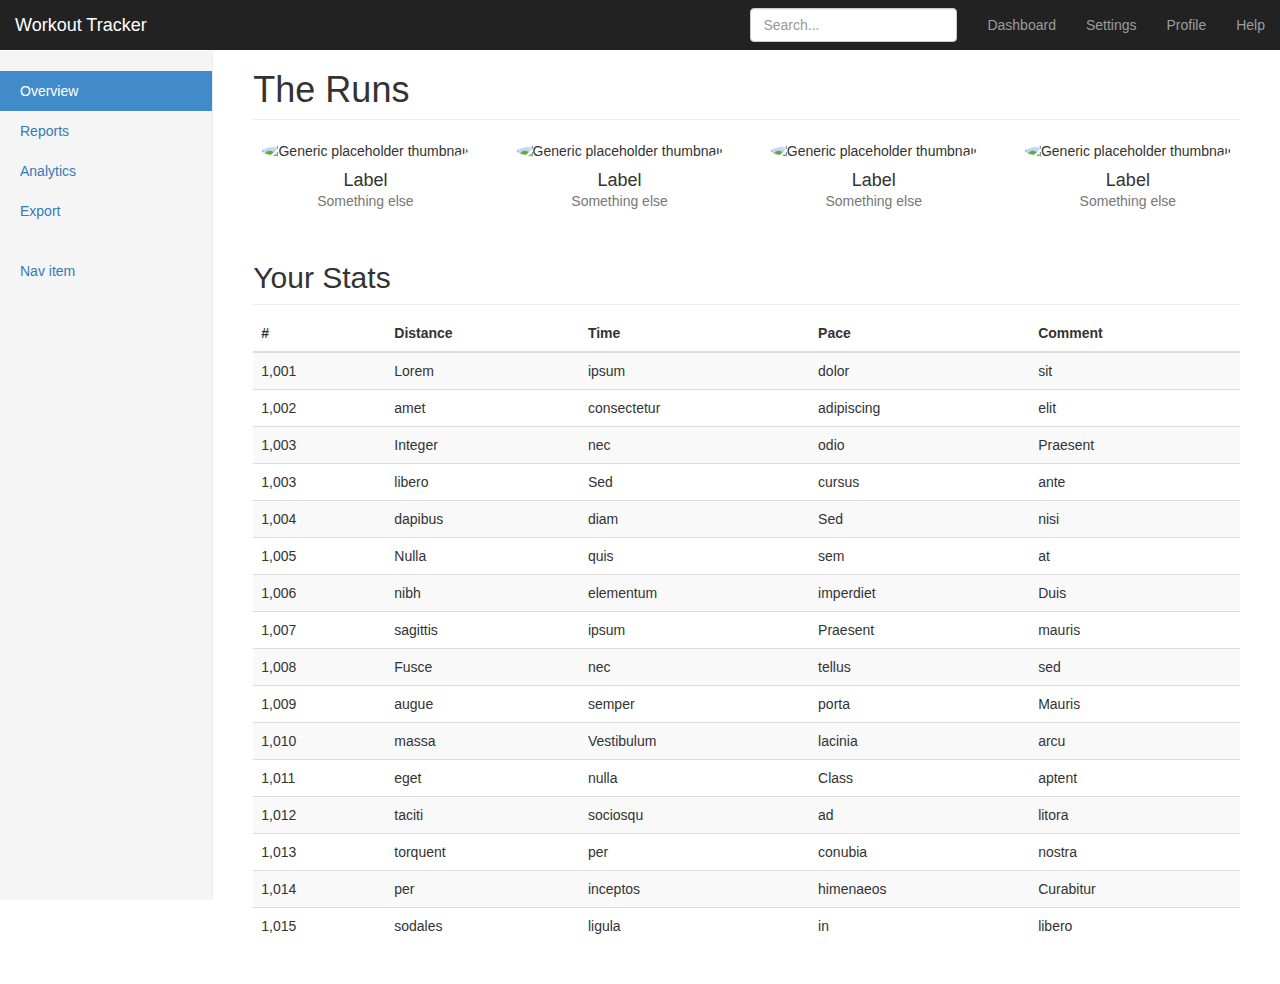
==== runs.html @ bc68be91 "Have login and create working in FE. Need to work on hiding/showing html now." ====
<!DOCTYPE html>
<html lang="en">
  <head>
    <meta charset="utf-8">
    <meta http-equiv="X-UA-Compatible" content="IE=edge">
    <meta name="viewport" content="width=device-width, initial-scale=1">
    <!-- The above 3 meta tags *must* come first in the head; any other head content must come *after* these tags -->
    <meta name="description" content="">
    <meta name="author" content="">
    <link rel="icon" href="../../favicon.ico">

    <title>Stats</title>

    <!-- Bootstrap core CSS -->
    <link href="bootstrap/css/bootstrap.min.css" rel="stylesheet">

    <!-- Custom styles for this template -->
    <link href="runs.css" rel="stylesheet">

    <!-- Just for debugging purposes. Don't actually copy these 2 lines! -->
    <!--[if lt IE 9]><script src="../../assets/js/ie8-responsive-file-warning.js"></script><![endif]-->
    <script src="../../assets/js/ie-emulation-modes-warning.js"></script>

    <!-- HTML5 shim and Respond.js for IE8 support of HTML5 elements and media queries -->
    <!--[if lt IE 9]>
      <script src="https://oss.maxcdn.com/html5shiv/3.7.2/html5shiv.min.js"></script>
      <script src="https://oss.maxcdn.com/respond/1.4.2/respond.min.js"></script>
    <![endif]-->
  </head>

  <body>

    <nav class="navbar navbar-inverse navbar-fixed-top">
      <div class="container-fluid">
        <div class="navbar-header">
          <button type="button" class="navbar-toggle collapsed" data-toggle="collapse" data-target="#navbar" aria-expanded="false" aria-controls="navbar">
            <span class="sr-only">Toggle navigation</span>
            <span class="icon-bar"></span>
            <span class="icon-bar"></span>
            <span class="icon-bar"></span>
          </button>
          <a class="navbar-brand" href="#">Workout Tracker</a>
        </div>
        <div id="navbar" class="navbar-collapse collapse">
          <ul class="nav navbar-nav navbar-right">
            <li><a href="#">Dashboard</a></li>
            <li><a href="#">Settings</a></li>
            <li><a href="#">Profile</a></li>
            <li><a href="#">Help</a></li>
          </ul>
          <form class="navbar-form navbar-right">
            <input type="text" class="form-control" placeholder="Search...">
          </form>
        </div>
      </div>
    </nav>

    <div class="container-fluid">
      <div class="row">
        <div class="col-sm-3 col-md-2 sidebar">
          <ul class="nav nav-sidebar">
            <li class="active"><a href="#">Overview <span class="sr-only">(current)</span></a></li>
            <li><a href="#">Reports</a></li>
            <li><a href="#">Analytics</a></li>
            <li><a href="#">Export</a></li>
          </ul>
          <ul class="nav nav-sidebar">
            <li><a href="">Nav item</a></li>
          </ul>
        </div>
        <div class="col-sm-9 col-sm-offset-3 col-md-10 col-md-offset-2 main">
          <h1 class="page-header">The Runs</h1>

          <div class="row placeholders">
            <div class="col-xs-6 col-sm-3 placeholder">
              <img data-src="holder.js/200x200/auto/sky" class="img-responsive" alt="Generic placeholder thumbnail">
              <h4>Label</h4>
              <span class="text-muted">Something else</span>
            </div>
            <div class="col-xs-6 col-sm-3 placeholder">
              <img data-src="holder.js/200x200/auto/vine" class="img-responsive" alt="Generic placeholder thumbnail">
              <h4>Label</h4>
              <span class="text-muted">Something else</span>
            </div>
            <div class="col-xs-6 col-sm-3 placeholder">
              <img data-src="holder.js/200x200/auto/sky" class="img-responsive" alt="Generic placeholder thumbnail">
              <h4>Label</h4>
              <span class="text-muted">Something else</span>
            </div>
            <div class="col-xs-6 col-sm-3 placeholder">
              <img data-src="holder.js/200x200/auto/vine" class="img-responsive" alt="Generic placeholder thumbnail">
              <h4>Label</h4>
              <span class="text-muted">Something else</span>
            </div>
          </div>

          <h2 class="sub-header">Your Stats</h2>
          <div class="table-responsive">
            <table class="table table-striped">
              <thead>
                <tr>
                  <th>#</th>
                  <th>Distance</th>
                  <th>Time</th>
                  <th>Pace</th>
                  <th>Comment</th>
                </tr>
              </thead>
              <tbody>
                <tr>
                  <td>1,001</td>
                  <td>Lorem</td>
                  <td>ipsum</td>
                  <td>dolor</td>
                  <td>sit</td>
                </tr>
                <tr>
                  <td>1,002</td>
                  <td>amet</td>
                  <td>consectetur</td>
                  <td>adipiscing</td>
                  <td>elit</td>
                </tr>
                <tr>
                  <td>1,003</td>
                  <td>Integer</td>
                  <td>nec</td>
                  <td>odio</td>
                  <td>Praesent</td>
                </tr>
                <tr>
                  <td>1,003</td>
                  <td>libero</td>
                  <td>Sed</td>
                  <td>cursus</td>
                  <td>ante</td>
                </tr>
                <tr>
                  <td>1,004</td>
                  <td>dapibus</td>
                  <td>diam</td>
                  <td>Sed</td>
                  <td>nisi</td>
                </tr>
                <tr>
                  <td>1,005</td>
                  <td>Nulla</td>
                  <td>quis</td>
                  <td>sem</td>
                  <td>at</td>
                </tr>
                <tr>
                  <td>1,006</td>
                  <td>nibh</td>
                  <td>elementum</td>
                  <td>imperdiet</td>
                  <td>Duis</td>
                </tr>
                <tr>
                  <td>1,007</td>
                  <td>sagittis</td>
                  <td>ipsum</td>
                  <td>Praesent</td>
                  <td>mauris</td>
                </tr>
                <tr>
                  <td>1,008</td>
                  <td>Fusce</td>
                  <td>nec</td>
                  <td>tellus</td>
                  <td>sed</td>
                </tr>
                <tr>
                  <td>1,009</td>
                  <td>augue</td>
                  <td>semper</td>
                  <td>porta</td>
                  <td>Mauris</td>
                </tr>
                <tr>
                  <td>1,010</td>
                  <td>massa</td>
                  <td>Vestibulum</td>
                  <td>lacinia</td>
                  <td>arcu</td>
                </tr>
                <tr>
                  <td>1,011</td>
                  <td>eget</td>
                  <td>nulla</td>
                  <td>Class</td>
                  <td>aptent</td>
                </tr>
                <tr>
                  <td>1,012</td>
                  <td>taciti</td>
                  <td>sociosqu</td>
                  <td>ad</td>
                  <td>litora</td>
                </tr>
                <tr>
                  <td>1,013</td>
                  <td>torquent</td>
                  <td>per</td>
                  <td>conubia</td>
                  <td>nostra</td>
                </tr>
                <tr>
                  <td>1,014</td>
                  <td>per</td>
                  <td>inceptos</td>
                  <td>himenaeos</td>
                  <td>Curabitur</td>
                </tr>
                <tr>
                  <td>1,015</td>
                  <td>sodales</td>
                  <td>ligula</td>
                  <td>in</td>
                  <td>libero</td>
                </tr>
              </tbody>
            </table>
          </div>
        </div>
      </div>
    </div>

    <!-- Bootstrap core JavaScript
    ================================================== -->
    <!-- Placed at the end of the document so the pages load faster -->
    <script src="https://ajax.googleapis.com/ajax/libs/jquery/1.11.3/jquery.min.js"></script>
    <script src="../../dist/js/bootstrap.min.js"></script>
    <!-- Just to make our placeholder images work. Don't actually copy the next line! -->
    <script src="../../assets/js/vendor/holder.min.js"></script>
    <!-- IE10 viewport hack for Surface/desktop Windows 8 bug -->
    <script src="../../assets/js/ie10-viewport-bug-workaround.js"></script>
  </body>
</html>
---- runs.css ----
/*
 * Base structure
 */

/* Move down content because we have a fixed navbar that is 50px tall */
body {
  padding-top: 50px;
}


/*
 * Global add-ons
 */

.sub-header {
  padding-bottom: 10px;
  border-bottom: 1px solid #eee;
}

/*
 * Top navigation
 * Hide default border to remove 1px line.
 */
.navbar-fixed-top {
  border: 0;
}

/*
 * Sidebar
 */

/* Hide for mobile, show later */
.sidebar {
  display: none;
}
@media (min-width: 768px) {
  .sidebar {
    position: fixed;
    top: 51px;
    bottom: 0;
    left: 0;
    z-index: 1000;
    display: block;
    padding: 20px;
    overflow-x: hidden;
    overflow-y: auto; /* Scrollable contents if viewport is shorter than content. */
    background-color: #f5f5f5;
    border-right: 1px solid #eee;
  }
}

/* Sidebar navigation */
.nav-sidebar {
  margin-right: -21px; /* 20px padding + 1px border */
  margin-bottom: 20px;
  margin-left: -20px;
}
.nav-sidebar > li > a {
  padding-right: 20px;
  padding-left: 20px;
}
.nav-sidebar > .active > a,
.nav-sidebar > .active > a:hover,
.nav-sidebar > .active > a:focus {
  color: #fff;
  background-color: #428bca;
}


/*
 * Main content
 */

.main {
  padding: 20px;
}
@media (min-width: 768px) {
  .main {
    padding-right: 40px;
    padding-left: 40px;
  }
}
.main .page-header {
  margin-top: 0;
}


/*
 * Placeholder dashboard ideas
 */

.placeholders {
  margin-bottom: 30px;
  text-align: center;
}
.placeholders h4 {
  margin-bottom: 0;
}
.placeholder {
  margin-bottom: 20px;
}
.placeholder img {
  display: inline-block;
  border-radius: 50%;
}
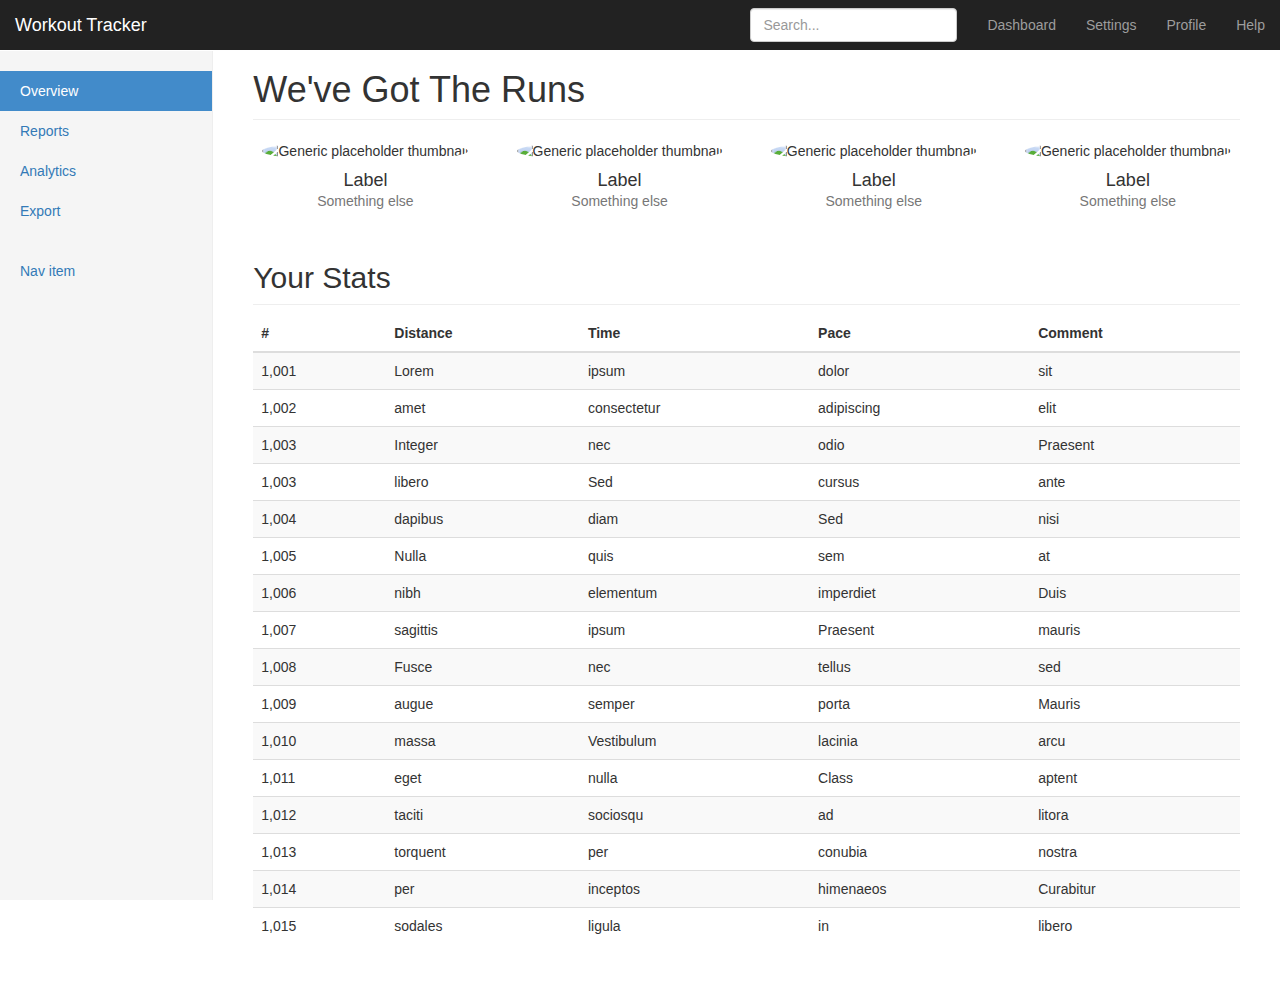
==== commit d4f5883f: "It works right now. About to break it. Added .show/hide when someone logs in." ====
--- a/runs.html
+++ b/runs.html
@@ -69,7 +69,7 @@
           </ul>
         </div>
         <div class="col-sm-9 col-sm-offset-3 col-md-10 col-md-offset-2 main">
-          <h1 class="page-header">The Runs</h1>
+          <h1 class="page-header">We've Got The Runs</h1>
 
           <div class="row placeholders">
             <div class="col-xs-6 col-sm-3 placeholder">
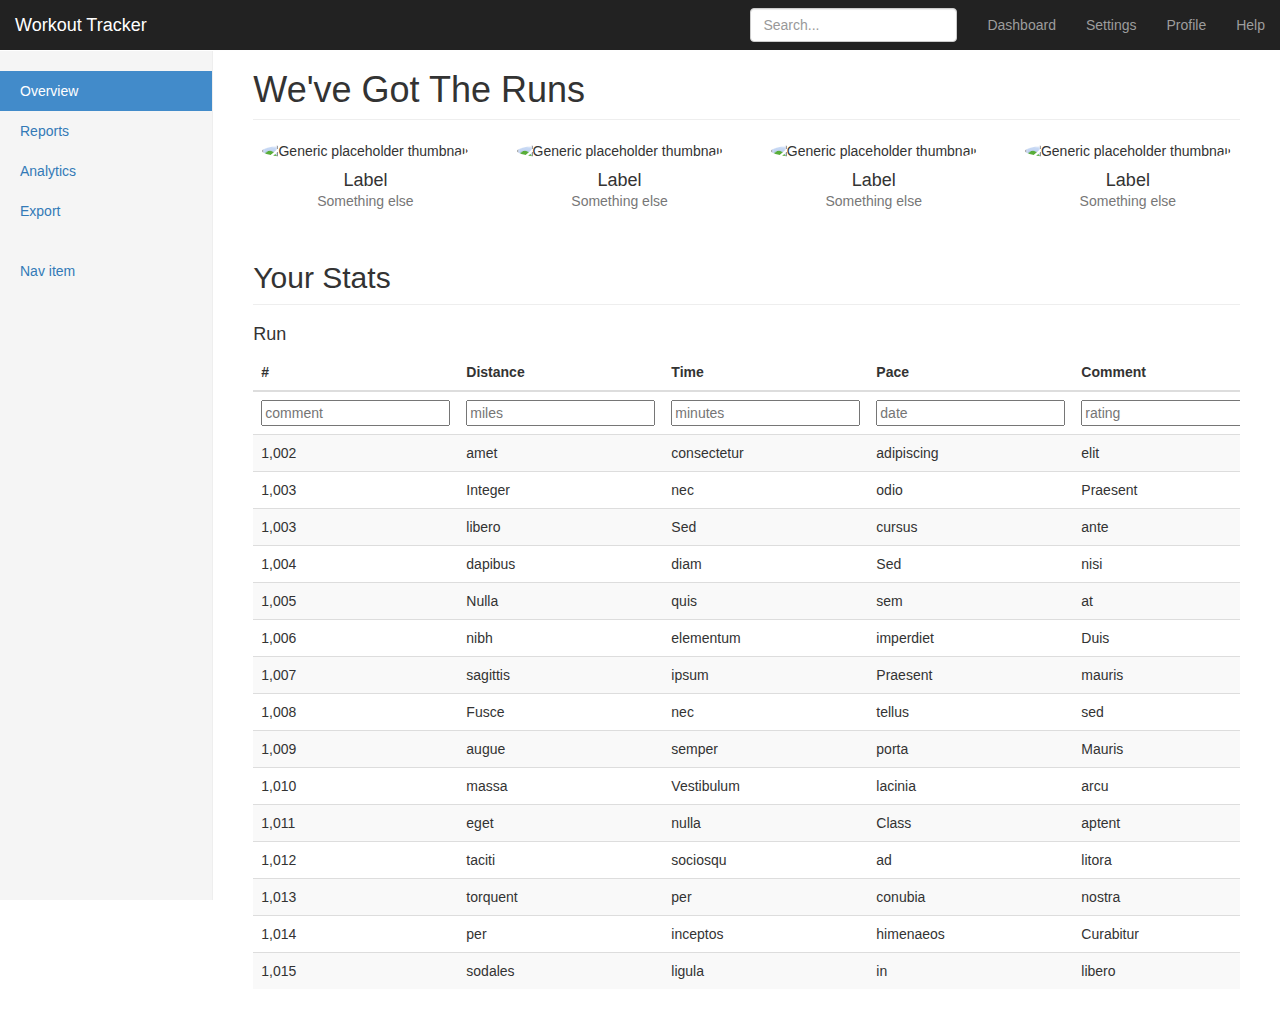
==== commit 5416e11e: "Looking good. Added auto-scrolling and totals display." ====
--- a/runs.html
+++ b/runs.html
@@ -108,11 +108,14 @@
               </thead>
               <tbody>
                 <tr>
-                  <td>1,001</td>
-                  <td>Lorem</td>
-                  <td>ipsum</td>
-                  <td>dolor</td>
-                  <td>sit</td>
+                  <h4>Run</h4>
+                </tr>
+                <tr>
+                  <td><input id="run-comment" placeholder="comment"></td>
+                  <td><input id="run-distance" placeholder="miles"></td>
+                  <td><input id="run-time" placeholder="minutes"></td>
+                  <td><input id="run-date" placeholder="date"></td>
+                  <td><input id="run-rating" placeholder="rating"></td>
                 </tr>
                 <tr>
                   <td>1,002</td>
